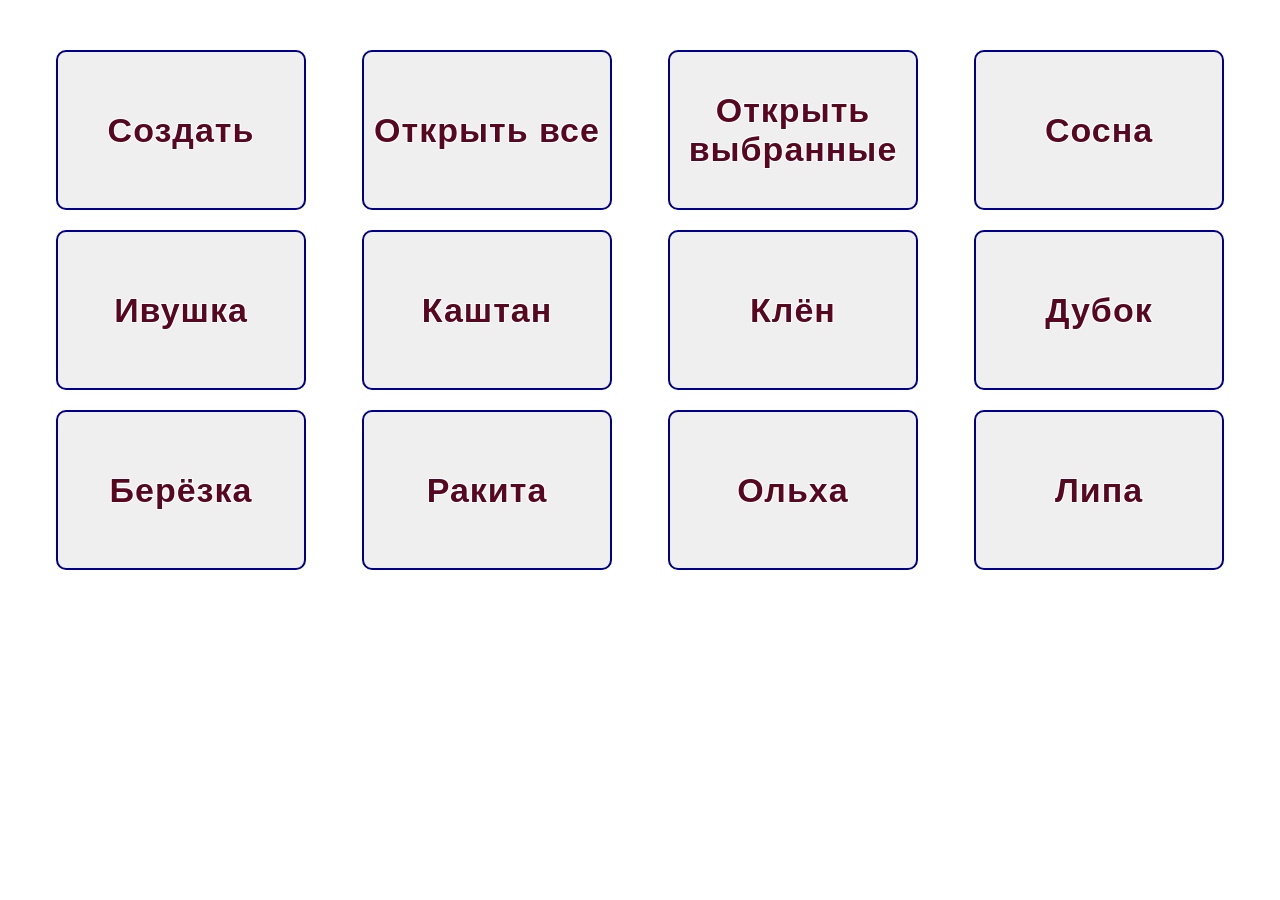
==== src/main/resources/Static/index.html @ 177404a7 "1" ====
<!DOCTYPE html>
<html lang="ru">
<head>
    <meta http-equiv="Content-Type" content="text/html; charset=UTF-8">
    <title>Управдом: главная</title>
    <link rel="stylesheet" href="style.css">
</head>

<body>
<div class="main" id="main">

</div>

<script src="Language.js" defer></script>
<script src="StarterPage.js" defer></script>
<script src="Controls.js" defer></script>

</body>
</html>
---- src/main/resources/Static/style.css ----
:root {
    --column-count: 2;
    --row-count: 1;
    --house-button-width: 250px;
}

body {
    background: url('images/StarterBackground.png') center/cover no-repeat fixed;
}

.main {

    display: grid;
    margin: 50px 30px;
    grid-template-columns: repeat(var(--column-count, 2), 1fr);    /* по умолчанию 2 колонки */
    grid-template-rows: repeat(var(--row-count, 1), 1fr);       /* по умолчанию 1 строка */
    gap: 20px;

}

.house-div {

    position: relative;
    width: 100%;
    height: 100%;
    background-size: cover; /* или contain, или конкретные размеры */
    background-position: center;
    background-repeat: no-repeat;
    display: flex;
    justify-content: center;

}

.house-button {

    display: flex;
    align-items: center;
    justify-content: center;
    padding: 5px 5px;
    background-image: url('images/HouseElement.png');
    width: 250px;
    height: 160px;
    background-size: cover;
    border: 2px solid darkblue;
    border-radius: 10px;
    cursor: pointer;

    font-family: 'Arial', 'Helvetica', sans-serif;
    font-size: 34px;
    font-weight: bold;
    color: #590721;
    text-shadow:
            1px 1px 0 white,
            -1px -1px 0 white,
            1px -1px 0 white,
            -1px 1px 0 white,
            0px 1px 0 white,
            0px -1px 0 white,
            1px 0px 0 white,
            -1px 0px 0 white;
    letter-spacing: 1px;

}

.house-button--new {
    background-image: url('images/HouseNew.png');
}

.house-button--all {
    background-image: url('images/SelectAll.jpg');
}

.house-button--group {
    background-image: url('images/SelectGroup.jpg');
}

.house-button:hover {
    border: 2px solid yellow;
    border-radius: 10px;
}

.house-button:active {
    transform: scale(0.95); /* Уменьшение размера */
    box-shadow: inset 0 2px 4px rgba(0, 0, 0, 0.3); /* Внутренняя тень */
}

.check-sign {

    position: absolute;
    top: 2px;
    left: 20px;
    width: 40px;
    height: 40px;

}
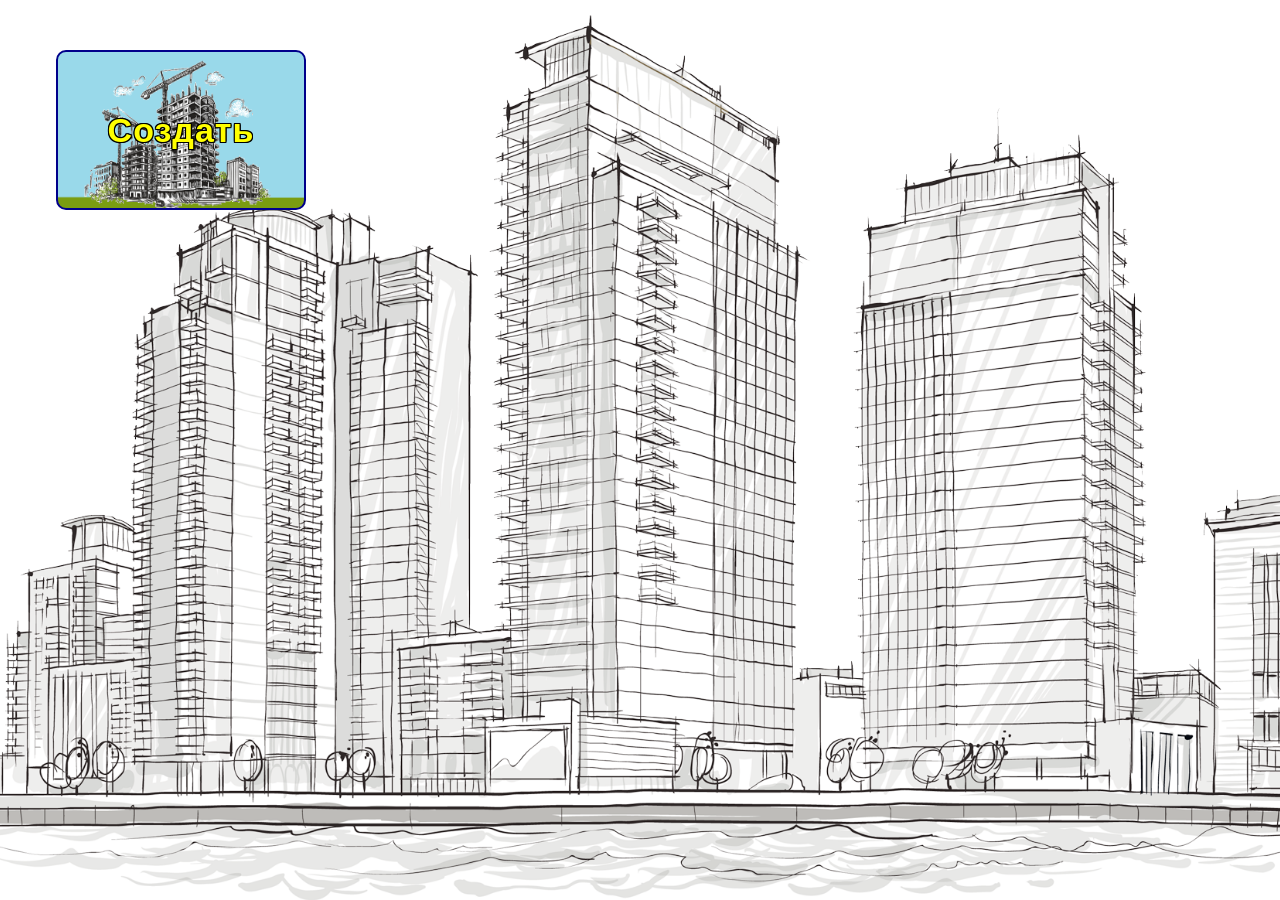
==== commit f52233a4: "3" ====
--- a/src/main/resources/Static/index.html
+++ b/src/main/resources/Static/index.html
@@ -11,6 +11,7 @@
 
 </div>
 
+<script src="config.js" defer></script>
 <script src="Language.js" defer></script>
 <script src="StarterPage.js" defer></script>
 <script src="Controls.js" defer></script>
--- a/src/main/resources/Static/style.css
+++ b/src/main/resources/Static/style.css
@@ -3,6 +3,8 @@
     --column-count: 2;
     --row-count: 1;
     --house-button-width: 250px;
+    --shadow-color: black;
+    --backend-url: 'http://192.168.0.101:8080';
 }
 
 body {
@@ -49,16 +51,16 @@
     font-family: 'Arial', 'Helvetica', sans-serif;
     font-size: 34px;
     font-weight: bold;
-    color: #590721;
+    color: #ffff00;
     text-shadow:
-            1px 1px 0 white,
-            -1px -1px 0 white,
-            1px -1px 0 white,
-            -1px 1px 0 white,
-            0px 1px 0 white,
-            0px -1px 0 white,
-            1px 0px 0 white,
-            -1px 0px 0 white;
+            1px 1px 0 black,
+            -1px -1px 0 black,
+            1px -1px 0 black,
+            -1px 1px 0 black,
+            0 1px 0 black,
+            0 -1px 0 black,
+            1px 0 0 black,
+            -1px 0 0 black;
     letter-spacing: 1px;
 
 }
@@ -85,6 +87,29 @@
     box-shadow: inset 0 2px 4px rgba(0, 0, 0, 0.3); /* Внутренняя тень */
 }
 
+.span1 {
+    font-size: 20px;
+    color: #ffcc02;
+    text-shadow:
+            2px 2px 0 var(--shadow-color),
+            -2px -2px 0 var(--shadow-color),
+            2px -2px 0 var(--shadow-color),
+            -2px 2px 0 var(--shadow-color),
+            0 2px 0 var(--shadow-color),
+            0 -2px 0 var(--shadow-color),
+            2px 0 0 var(--shadow-color),
+            -2px 0 0 var(--shadow-color);
+}
+
+.button-div {
+
+    display: grid;
+    grid-template-columns: 1fr;    /* по умолчанию 2 колонки */
+    grid-template-rows: 2fr;       /* по умолчанию 1 строка */
+    gap: 20px;
+
+}
+
 .check-sign {
 
     position: absolute;
